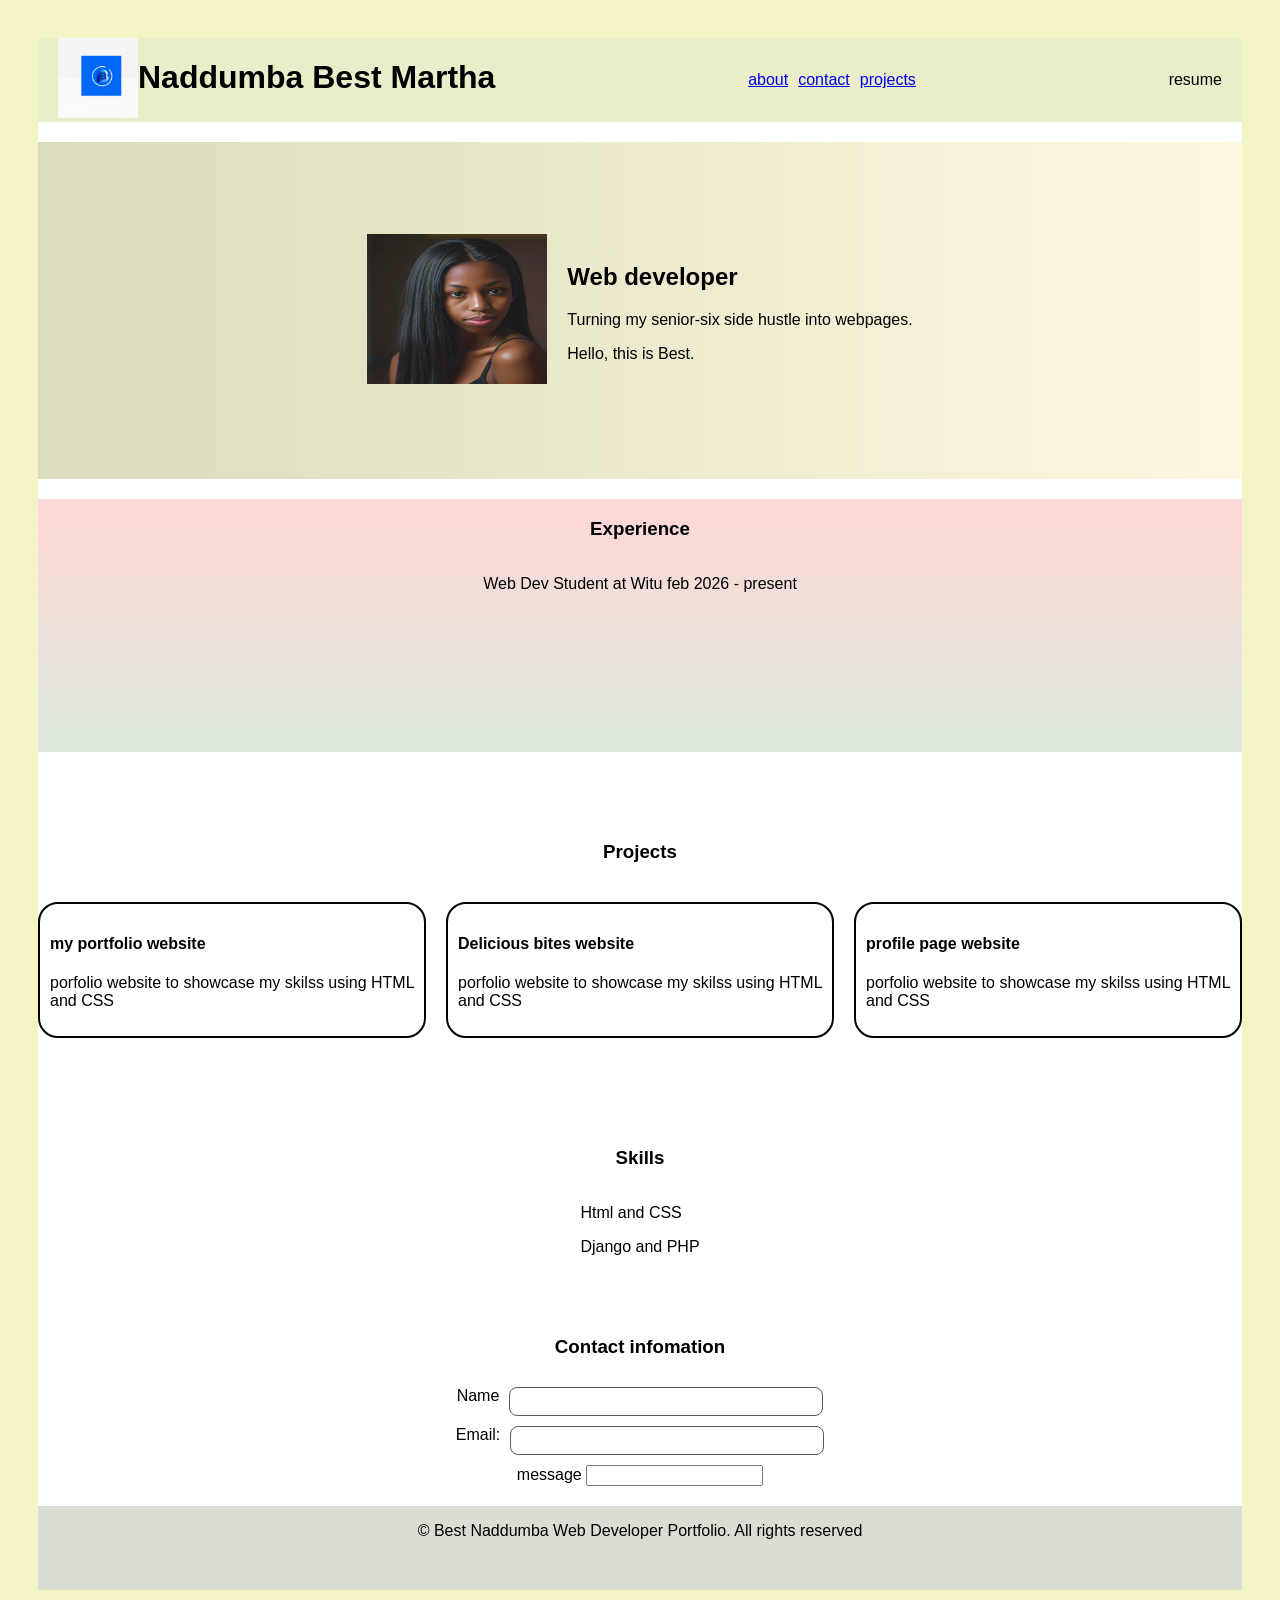
==== index.html @ 36111ea1 "portfoliowork" ====
<!DOCTYPE html>
<html lang="en">

<head>
    <meta charset="UTF-8">
    <meta name="viewport" content="width=device-width, initial-scale=1.0">
    <title>LAYOUT</title>
    <style>
        .container {

            /* height: 100vh; */
            display: grid;
            gap: 20px;
            grid-template-columns: 1fr;
            grid-template-rows: 1fr 4fr 3fr 4fr 2fr 2fr 1fr;
            font-family: 'Segoe UI', Tahoma, Geneva, Verdana, sans-serif;
            background-color: white;
        }
        /* contact */
        .contactdetail{
            display: flex;
            gap: 10px;

        }
        .contactdetail input{
            width: 300px;
            padding: 6px;
            border: 1px solid rgb(92, 89, 89);
            border-radius: 8px;
            outline: none;
        }
        .contactdetail input:focus{
            border: 1px solid blue;
        }

    </style>
    <link rel="stylesheet" href="style.css">
</head>

<body>

    <div class="container">
        <!-- header section  -->
        <div class="header" style="background-color: #e9edc9; display: flex; justify-content: space-between; 
        padding: 0px 20px;">

            <div class="logo" style="display: flex; justify-content: center;">
                <img src="Sophisticated NMB Logo Designs.png" alt=" my-logo" width="80px" height="80px">
                <h1> Naddumba Best Martha</h1>
            </div>

            <div class="nav" style="display: flex; gap: 10px; justify-content: center; align-items: center;">
                <a href="#about">about</a>
                <a href="#contact">contact</a>
                <a href="#projects">projects</a>
            </div>

            <div class="resume" style="display: flex; justify-content: center;align-items: center; ">
                resume</div>

        </div>
        <!-- hero section -->
        <div class="hero"
            style="display: flex;justify-content: center; align-items: center; gap: 20px; 
            background: linear-gradient(to right, #29350128, #e9edc915); background-color: #fefae0;">

            <div class="hero-photo">
                <img src="6d797ae9-28b0-43df-8c2e-4a1d010b36a8.jpg" alt="profile" width="180px" height="150px">

            </div>

            <div class="hero-description">
                <h2> Web developer</h2>
                <p> Turning my senior-six side hustle into webpages.</p>
                <p> Hello, this is Best.</p>
            </div>
        </div>


        <!-- experience section -->
        <div class="experience" style="background:linear-gradient(to bottom, rgba(255, 0, 0, 0.158), rgb(220, 233, 220));">
            <div style="display: flex; flex-direction: column; justify-content: center; align-items: center;">
                <h3>Experience</h3>
                <p>Web Dev Student at Witu
                    feb 2026 - present</p>
            </div>


        </div>
        <!-- projects -->

        <div class="projects"
            style="display: flex;justify-content: center;align-items: center;gap: 20px; flex-direction: column;">
            <h3> Projects</h3>
            <div class="projects-container"
                style="display: flex;justify-content: center;align-items: center;gap: 20px; margin-bottom: 20px;">
                <!-- project-1 -->
                <div class="project-1" style="border: 2px solid black; border-radius: 20px;padding: 10px;">
                    <h4>my portfolio website</h4>
                    <p>
                        porfolio website to showcase my skilss using HTML and CSS
                    </p>
                </div>
                <!-- project-2 -->
                <div class="project-2" style="border: 2px solid black; border-radius: 20px;padding: 10px;">
                    <h4>Delicious bites website</h4>
                    <p>
                        porfolio website to showcase my skilss using HTML and CSS
                    </p>
                </div>
                <!-- project-3 -->
                <div class="project-3" style="border: 2px solid black; border-radius: 20px;padding: 10px;">
                    <h4>profile page website</h4>
                    <p>
                        porfolio website to showcase my skilss using HTML and CSS
                    </p>
                </div>
            </div>

        </div>
        <!-- skills -->
        <div class="skills">
            <!-- skills i have -->
            <h3> Skills</h3>
            <div class="skills-container">
                <div class="skill1">
                    <p> Html and CSS</p>
                </div>
                <div class="skill2">
                    <P> Django and PHP</P>
                </div>
            </div>
        </div>
        <div class="contact" style="display: flex; justify-items: center; align-items: center;flex-direction: column; gap: 10px;">
           
            <!-- contact details -->
            <h3>Contact infomation</h3>
            <div class="contactdetail name">
                <label for="name">Name</label>
                <input type="text" id="name"> 
            </div>

            <div class="contactdetail email-container" >
                <label for="email">Email:</label>
                <input type="text" id="email"> 
               
            </div>

            <div class="message">
                <label> message <input type="message" message=" how are you" required></label>
            </div>
        </div>
        <div class="footer" style="background-color: #2935012a;">
            <footer>
                <p>&copy; Best Naddumba Web Developer Portfolio. All rights reserved</p>
            </footer>
        </div>




    </div>
</body>

</html>
---- style.css ----
body {
  background-color: rgb(243, 243, 198);
  border: 10px;
  padding: 30px;
}
.skill-container {
  display: flex;
  justify-content: center;
  align-items: center;
}
.skills {
  display: flex;
  justify-items: center;
  align-items: center;
  flex-direction: column;
  border: 10px;
  border-color: black;
}
.footer {
  display: flex;
  justify-content: center;
  align-content: center;
  text-decoration: none;
  text-shadow: 10px;
}
.nav {
  display: flex;
  justify-content: center;
  gap: 10px;
  text-decoration: none;
  
}
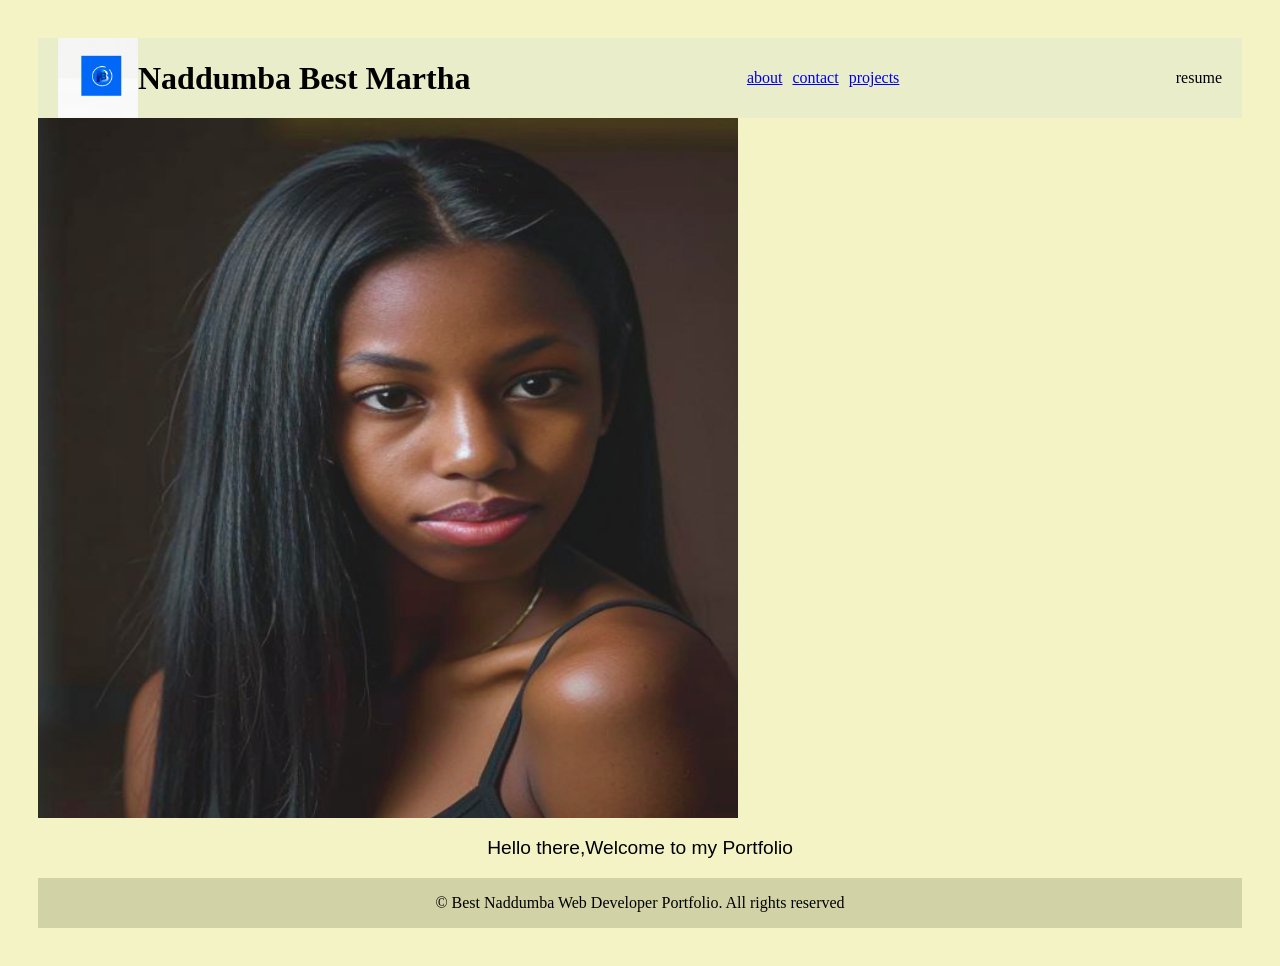
==== commit 7149d886: "adding other files" ====
--- a/index.html
+++ b/index.html
@@ -5,161 +5,48 @@
     <meta charset="UTF-8">
     <meta name="viewport" content="width=device-width, initial-scale=1.0">
     <title>LAYOUT</title>
-    <style>
-        .container {
 
-            /* height: 100vh; */
-            display: grid;
-            gap: 20px;
-            grid-template-columns: 1fr;
-            grid-template-rows: 1fr 4fr 3fr 4fr 2fr 2fr 1fr;
-            font-family: 'Segoe UI', Tahoma, Geneva, Verdana, sans-serif;
-            background-color: white;
-        }
-        /* contact */
-        .contactdetail{
-            display: flex;
-            gap: 10px;
 
-        }
-        .contactdetail input{
-            width: 300px;
-            padding: 6px;
-            border: 1px solid rgb(92, 89, 89);
-            border-radius: 8px;
-            outline: none;
-        }
-        .contactdetail input:focus{
-            border: 1px solid blue;
-        }
 
-    </style>
     <link rel="stylesheet" href="style.css">
 </head>
 
 <body>
 
-    <div class="container">
+    <class="container">
         <!-- header section  -->
         <div class="header" style="background-color: #e9edc9; display: flex; justify-content: space-between; 
         padding: 0px 20px;">
 
-            <div class="logo" style="display: flex; justify-content: center;">
+            <div class="logo" style="display: flex; justify-items: center; align-items: center;">
                 <img src="Sophisticated NMB Logo Designs.png" alt=" my-logo" width="80px" height="80px">
                 <h1> Naddumba Best Martha</h1>
             </div>
 
             <div class="nav" style="display: flex; gap: 10px; justify-content: center; align-items: center;">
-                <a href="#about">about</a>
-                <a href="#contact">contact</a>
-                <a href="#projects">projects</a>
+                <a href="about.html">about</a>
+                <a href="contact.html">contact</a>
+                <a href="project.html">projects</a>
             </div>
 
             <div class="resume" style="display: flex; justify-content: center;align-items: center; ">
                 resume</div>
-
         </div>
-        <!-- hero section -->
-        <div class="hero"
-            style="display: flex;justify-content: center; align-items: center; gap: 20px; 
-            background: linear-gradient(to right, #29350128, #e9edc915); background-color: #fefae0;">
-
-            <div class="hero-photo">
-                <img src="6d797ae9-28b0-43df-8c2e-4a1d010b36a8.jpg" alt="profile" width="180px" height="150px">
-
-            </div>
-
-            <div class="hero-description">
-                <h2> Web developer</h2>
-                <p> Turning my senior-six side hustle into webpages.</p>
-                <p> Hello, this is Best.</p>
+        <div style="display: grid;">
+            <img src="6d797ae9-28b0-43df-8c2e-4a1d010b36a8.jpg" alt="profilephoto" width="700px"height="700px">
+            <div class="day" style="display: flex; justify-content: center;align-content: left;">
+                <p>Hello there,</p>
+              <p>Welcome to my Portfolio</p> 
             </div>
         </div>
 
 
-        <!-- experience section -->
-        <div class="experience" style="background:linear-gradient(to bottom, rgba(255, 0, 0, 0.158), rgb(220, 233, 220));">
-            <div style="display: flex; flex-direction: column; justify-content: center; align-items: center;">
-                <h3>Experience</h3>
-                <p>Web Dev Student at Witu
-                    feb 2026 - present</p>
-            </div>
-
-
-        </div>
-        <!-- projects -->
-
-        <div class="projects"
-            style="display: flex;justify-content: center;align-items: center;gap: 20px; flex-direction: column;">
-            <h3> Projects</h3>
-            <div class="projects-container"
-                style="display: flex;justify-content: center;align-items: center;gap: 20px; margin-bottom: 20px;">
-                <!-- project-1 -->
-                <div class="project-1" style="border: 2px solid black; border-radius: 20px;padding: 10px;">
-                    <h4>my portfolio website</h4>
-                    <p>
-                        porfolio website to showcase my skilss using HTML and CSS
-                    </p>
-                </div>
-                <!-- project-2 -->
-                <div class="project-2" style="border: 2px solid black; border-radius: 20px;padding: 10px;">
-                    <h4>Delicious bites website</h4>
-                    <p>
-                        porfolio website to showcase my skilss using HTML and CSS
-                    </p>
-                </div>
-                <!-- project-3 -->
-                <div class="project-3" style="border: 2px solid black; border-radius: 20px;padding: 10px;">
-                    <h4>profile page website</h4>
-                    <p>
-                        porfolio website to showcase my skilss using HTML and CSS
-                    </p>
-                </div>
-            </div>
-
-        </div>
-        <!-- skills -->
-        <div class="skills">
-            <!-- skills i have -->
-            <h3> Skills</h3>
-            <div class="skills-container">
-                <div class="skill1">
-                    <p> Html and CSS</p>
-                </div>
-                <div class="skill2">
-                    <P> Django and PHP</P>
-                </div>
-            </div>
-        </div>
-        <div class="contact" style="display: flex; justify-items: center; align-items: center;flex-direction: column; gap: 10px;">
-           
-            <!-- contact details -->
-            <h3>Contact infomation</h3>
-            <div class="contactdetail name">
-                <label for="name">Name</label>
-                <input type="text" id="name"> 
-            </div>
-
-            <div class="contactdetail email-container" >
-                <label for="email">Email:</label>
-                <input type="text" id="email"> 
-               
-            </div>
-
-            <div class="message">
-                <label> message <input type="message" message=" how are you" required></label>
-            </div>
-        </div>
         <div class="footer" style="background-color: #2935012a;">
             <footer>
                 <p>&copy; Best Naddumba Web Developer Portfolio. All rights reserved</p>
             </footer>
         </div>
-
-
-
-
-    </div>
+        </div>
 </body>
 
 </html>
--- a/style.css
+++ b/style.css
@@ -5,7 +5,7 @@
 }
 .skill-container {
   display: flex;
-  justify-content: center;
+  justify-items: center;
   align-items: center;
 }
 .skills {
@@ -28,5 +28,36 @@
   justify-content: center;
   gap: 10px;
   text-decoration: none;
-  
 }
+.container {
+  /* height: 100vh; */
+  display: grid;
+  gap: 20px;
+  grid-template-columns: 1fr;
+  grid-template-rows: 1fr 4fr 3fr 4fr 2fr 2fr 1fr;
+  font-family: "Segoe UI", Tahoma, Geneva, Verdana, sans-serif;
+  background-color: white;
+}
+
+/* contact */
+.contactdetail {
+  display: flex;
+  gap: 10px;
+}
+
+.contactdetail input {
+  width: 300px;
+  padding: 6px;
+  border: 1px solid rgb(92, 89, 89);
+  border-radius: 8px;
+  outline: none;
+}
+
+.contactdetail input:focus {
+  border: 1px solid blue;
+}
+.day{
+  font-weight: 800px;
+  font-family: 'Segoe UI', Tahoma, Geneva, Verdana, sans-serif;
+  font-size: larger;
+}
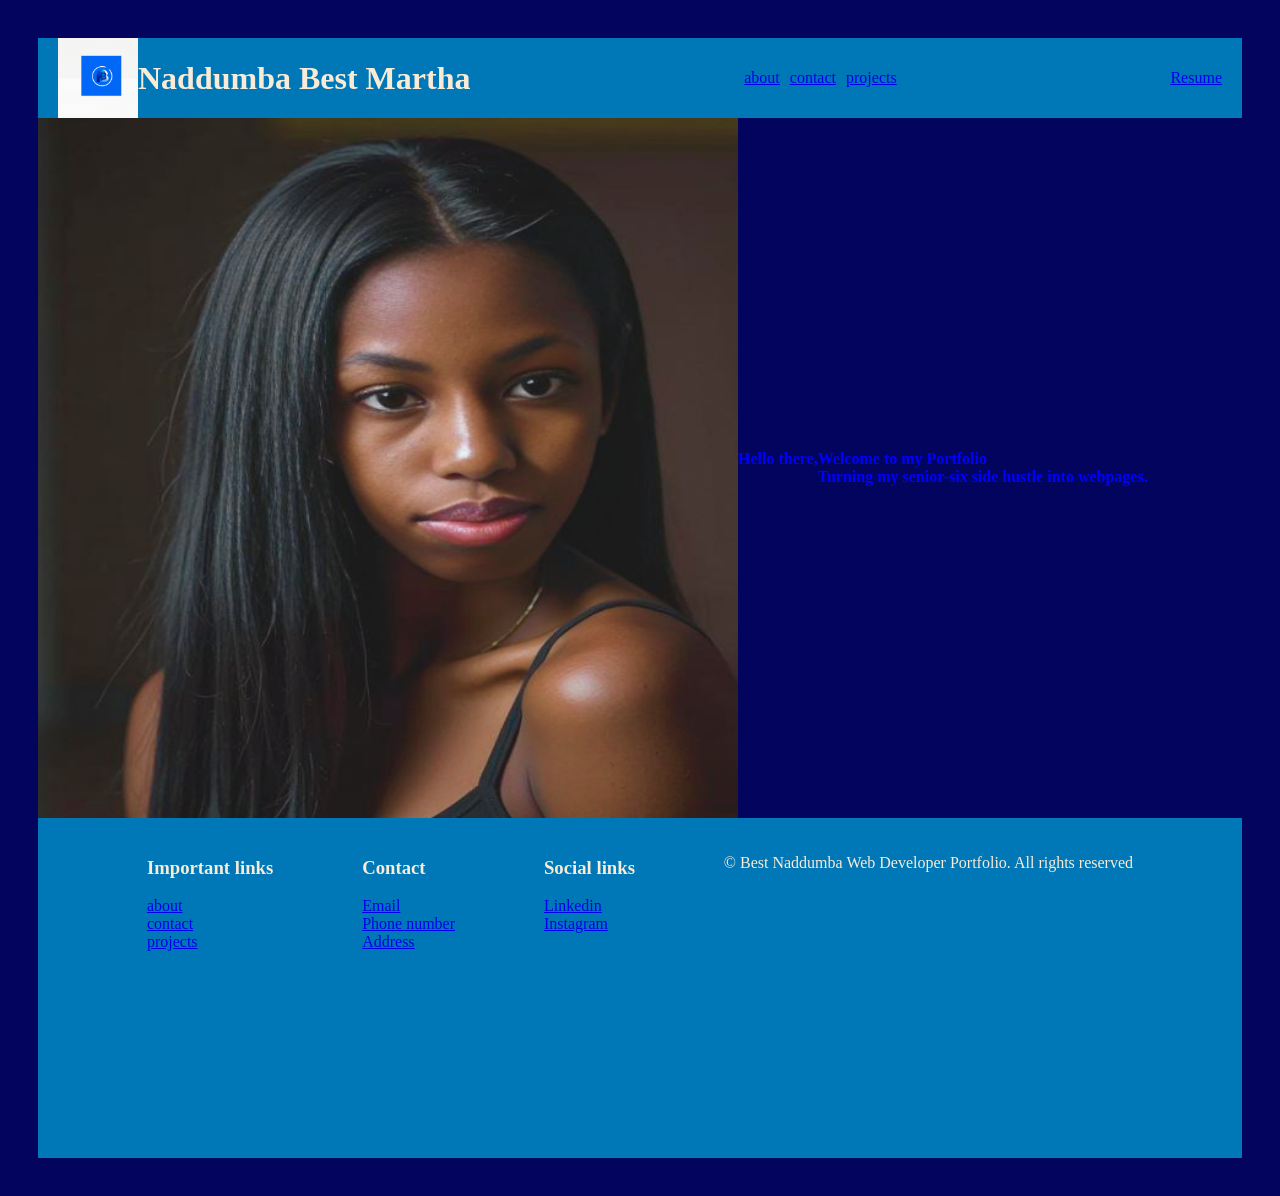
==== commit 092474ac: "new files added" ====
--- a/index.html
+++ b/index.html
@@ -15,12 +15,12 @@
 
     <class="container">
         <!-- header section  -->
-        <div class="header" style="background-color: #e9edc9; display: flex; justify-content: space-between; 
+        <div class="header" style="background-color:#0077b6; display: flex; justify-content: space-between; 
         padding: 0px 20px;">
 
             <div class="logo" style="display: flex; justify-items: center; align-items: center;">
                 <img src="Sophisticated NMB Logo Designs.png" alt=" my-logo" width="80px" height="80px">
-                <h1> Naddumba Best Martha</h1>
+                <h1 style="background: linear-gradient(bottom to top blue,black);"> Naddumba Best Martha</h1>
             </div>
 
             <div class="nav" style="display: flex; gap: 10px; justify-content: center; align-items: center;">
@@ -30,23 +30,44 @@
             </div>
 
             <div class="resume" style="display: flex; justify-content: center;align-items: center; ">
-                resume</div>
+                <a href="#resume"> Resume</a>
+            </div>
         </div>
-        <div style="display: grid;">
-            <img src="6d797ae9-28b0-43df-8c2e-4a1d010b36a8.jpg" alt="profilephoto" width="700px"height="700px">
+        <div style="display: flex;
+        justify-items: center; align-items: center;">
+            <img src="6d797ae9-28b0-43df-8c2e-4a1d010b36a8.jpg" alt="profilephoto" width="700px" height="700px">
             <div class="day" style="display: flex; justify-content: center;align-content: left;">
                 <p>Hello there,</p>
-              <p>Welcome to my Portfolio</p> 
+                <p>Welcome to my Portfolio<br>Turning my senior-six side hustle into webpages.</p>
             </div>
         </div>
 
+        </div>
 
-        <div class="footer" style="background-color: #2935012a;">
-            <footer>
-                <p>&copy; Best Naddumba Web Developer Portfolio. All rights reserved</p>
-            </footer>
-        </div>
-        </div>
+        <footer>
+            <div class="links" style="text-decoration: none;">
+                <h3> Important links</h3>
+                <a href="about.html">about</a>
+                <a href="contact.html">contact</a>
+                <a href="project.html">projects</a>
+            </div>
+            <div class="contact-info">
+                <h3> Contact</h3>
+                <a href="#email">Email</a>
+                <a href="#phonenumber">Phone number</a>
+                <a href="#address">Address</a>
+            </div>
+            <div class="social-links">
+                <h3>Social links</h3>
+                <a href="#"> Linkedin</a>
+                <a href="#"> Instagram</a>
+            </div>
+            <p>&copy; Best Naddumba Web Developer Portfolio. All rights reserved</p>
+        </footer>
+
+
+
+
 </body>
 
 </html>
--- a/style.css
+++ b/style.css
@@ -1,7 +1,8 @@
 body {
-  background-color: rgb(243, 243, 198);
+  background-color: #03045e;
   border: 10px;
   padding: 30px;
+  color: antiquewhite;
 }
 .skill-container {
   display: flex;
@@ -14,20 +15,15 @@
   align-items: center;
   flex-direction: column;
   border: 10px;
-  border-color: black;
-}
-.footer {
-  display: flex;
-  justify-content: center;
-  align-content: center;
-  text-decoration: none;
-  text-shadow: 10px;
-}
+  background-color:#00b4d8;
+};
+
 .nav {
   display: flex;
   justify-content: center;
   gap: 10px;
   text-decoration: none;
+  color: brown;
 }
 .container {
   /* height: 100vh; */
@@ -42,7 +38,7 @@
 /* contact */
 .contactdetail {
   display: flex;
-  gap: 10px;
+  gap: 20px;
 }
 
 .contactdetail input {
@@ -56,8 +52,29 @@
 .contactdetail input:focus {
   border: 1px solid blue;
 }
-.day{
-  font-weight: 800px;
-  font-family: 'Segoe UI', Tahoma, Geneva, Verdana, sans-serif;
-  font-size: larger;
+.day {
+  font-weight: bolder;
+  color: blue;
+  font-display: block;
+  text-shadow: 10%;
 }
+footer{
+  display: flex;
+  justify-content: space-evenly;
+  padding: 20px;10px;
+  background-color:#0077b6;
+  height:300px;
+}
+.links{
+  display: flex;
+  flex-direction: column;
+  text-decoration: none;
+}
+.contact-info{
+  display: flex;
+  flex-direction: column;
+}
+.social-links{
+  display: flex;flex-direction: column;
+  text-decoration: none;
+}
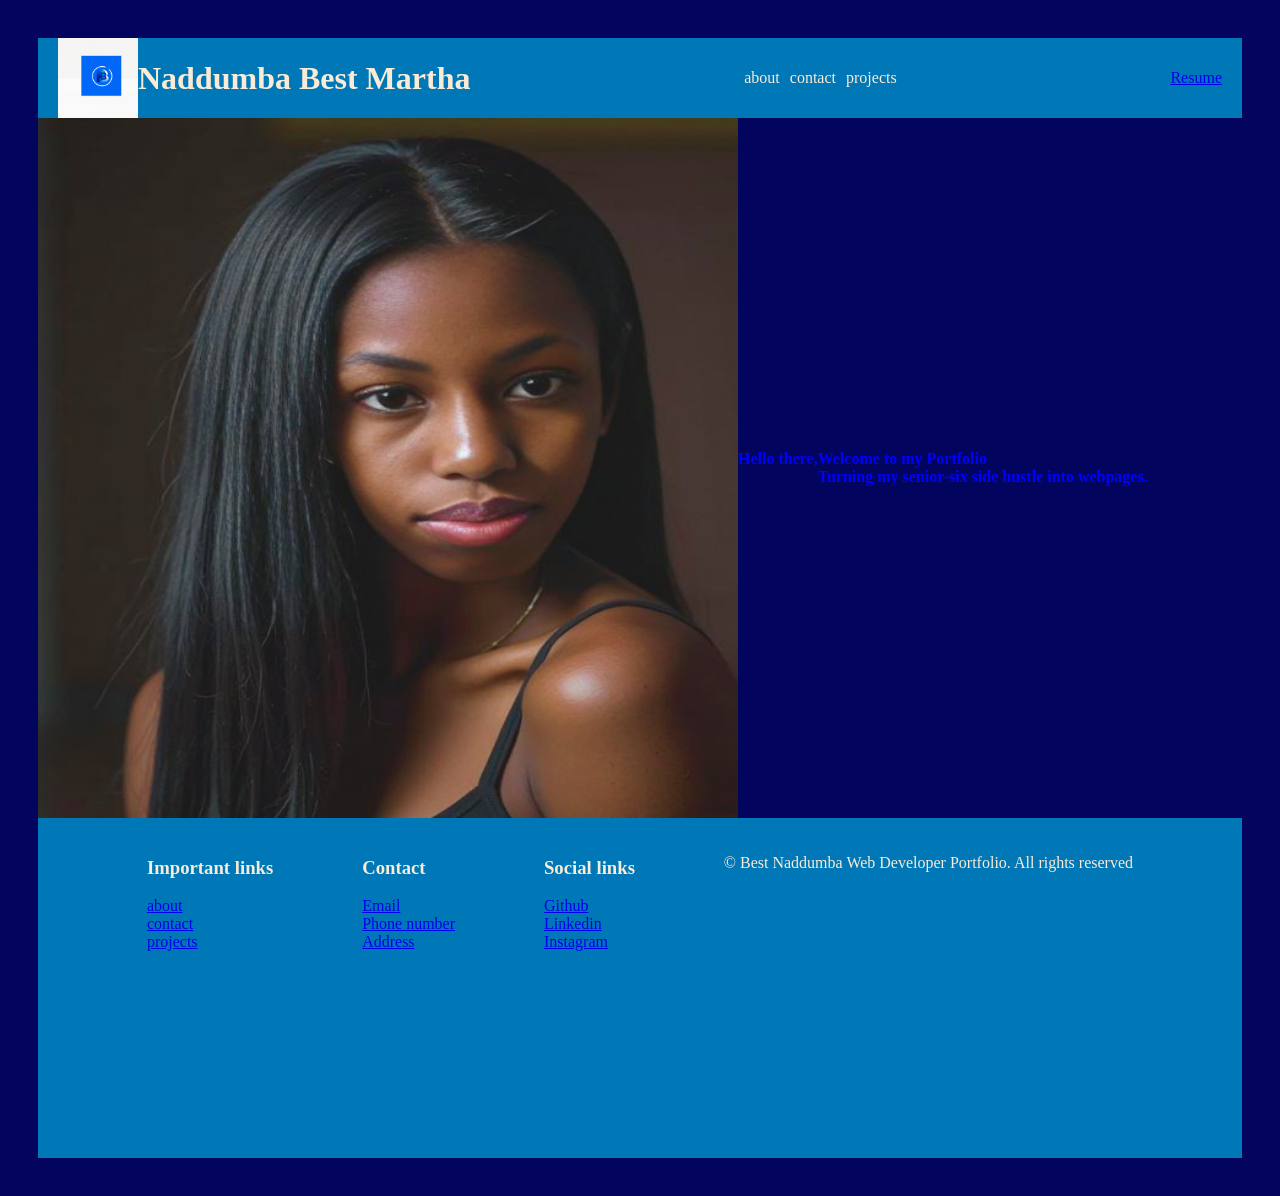
==== commit 283c570c: "adding new files" ====
--- a/index.html
+++ b/index.html
@@ -59,8 +59,9 @@
             </div>
             <div class="social-links">
                 <h3>Social links</h3>
-                <a href="#"> Linkedin</a>
-                <a href="#"> Instagram</a>
+                <i class="fa-brands fa-github"></i> <a href="#">Github</a>
+                <i class="fa-brands fa-linkedin-in"></i> <a href="#"> Linkedin</a>
+                <i class="fa-brands fa-instagram"></i> <a href="#"> Instagram</a>
             </div>
             <p>&copy; Best Naddumba Web Developer Portfolio. All rights reserved</p>
         </footer>
--- a/style.css
+++ b/style.css
@@ -24,6 +24,11 @@
   gap: 10px;
   text-decoration: none;
   color: brown;
+}
+.nav a{
+  font-display: auto;
+  color: antiquewhite;
+  text-decoration: none;
 }
 .container {
   /* height: 100vh; */
@@ -78,3 +83,8 @@
   display: flex;flex-direction: column;
   text-decoration: none;
 }
+.herodescription{
+  color: #03045e;
+  padding: 10px;
+  margin: auto;
+}
